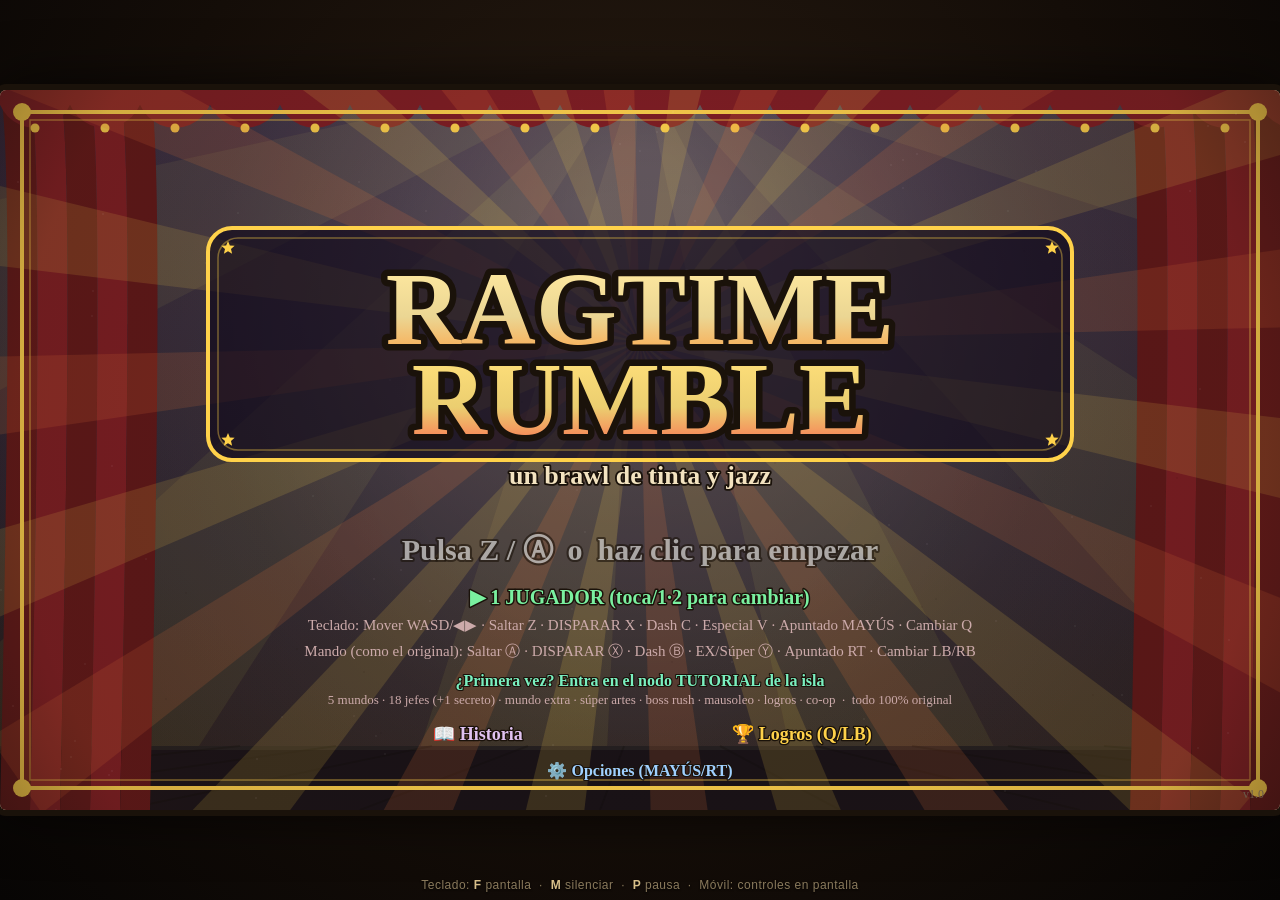
==== index.html @ 5e8e70d7 "Add files via upload" ====
<!DOCTYPE html>
<html lang="es">
<head>
<meta charset="UTF-8" />
<meta name="viewport" content="width=device-width, initial-scale=1.0, maximum-scale=1.0, user-scalable=no, viewport-fit=cover" />
<meta name="apple-mobile-web-app-capable" content="yes" />
<meta name="mobile-web-app-capable" content="yes" />
<meta name="theme-color" content="#140d08" />
<meta name="apple-mobile-web-app-status-bar-style" content="black-translucent" />
<title>RAGTIME RUMBLE — un brawl de tinta y jazz</title>
<link rel="manifest" href="manifest.webmanifest" />
<link rel="icon" href="icon.svg" type="image/svg+xml" />
<link rel="apple-touch-icon" href="icon.svg" />
<link rel="stylesheet" href="style.css" />
</head>
<body>
  <div id="wrap">
    <canvas id="game" width="1280" height="720"></canvas>
  </div>
  <div id="hint">Teclado: <b>F</b> pantalla &nbsp;·&nbsp; <b>M</b> silenciar &nbsp;·&nbsp; <b>P</b> pausa &nbsp;·&nbsp; Móvil: controles en pantalla</div>
  <div id="rotate"><div>🎺 Gira el móvil ↔<br /><small>RAGTIME RUMBLE se juega en horizontal</small></div></div>

  <script src="audio.js"></script>
  <script src="bosses.js"></script>
  <script src="game.js"></script>
  <script>
    /* PWA: registra el service worker para instalar el juego y jugar offline */
    if ("serviceWorker" in navigator) addEventListener("load", () => navigator.serviceWorker.register("sw.js").catch(() => { }));
  </script>
</body>
</html>
---- style.css ----
* { box-sizing: border-box; }
html, body {
  margin: 0;
  height: 100%;
  background: #0c0a08;
  overflow: hidden;
  overscroll-behavior: none;            /* sin "tirar para recargar" en móvil */
  font-family: "Trebuchet MS", "Segoe UI", sans-serif;
  -webkit-user-select: none;
  user-select: none;
  -webkit-tap-highlight-color: transparent;
  cursor: default;
}
#wrap {
  position: fixed;
  inset: 0;
  display: flex;
  align-items: center;
  justify-content: center;
  background:
    radial-gradient(circle at 50% 35%, #2a1d12 0%, #140d08 60%, #070504 100%);
}
canvas#game {
  width: min(100vw, 177.78vh);   /* keep 16:9 letterbox */
  height: min(56.25vw, 100vh);
  background: #f3e3c0;
  image-rendering: auto;
  border-radius: 6px;
  box-shadow: 0 0 0 6px #1a120a, 0 0 60px rgba(0,0,0,0.8), inset 0 0 120px rgba(0,0,0,0.15);
  touch-action: none;
}
#hint {
  position: fixed;
  bottom: 8px;
  left: 0; right: 0;
  text-align: center;
  color: #8a7a5c;
  font-size: 12px;
  letter-spacing: 0.5px;
  pointer-events: none;
  text-shadow: 0 1px 2px #000;
}
#hint b { color: #d9c08a; }

/* aviso de girar el móvil (solo en pantallas táctiles en vertical) */
#rotate {
  display: none;
  position: fixed; inset: 0; z-index: 50;
  background: radial-gradient(circle at 50% 40%, #2a1d12, #070504);
  color: #ffd24a; text-align: center;
  align-items: center; justify-content: center;
  font-size: 26px; font-weight: bold; padding: 24px;
}
#rotate small { color: #f3e3c0; font-weight: normal; font-size: 15px; }
@media (orientation: portrait) and (pointer: coarse) {
  #rotate { display: flex; }
  #hint { display: none; }
}
/* en móvil, ocultar la ayuda de teclado de abajo */
@media (pointer: coarse) { #hint { display: none; } }
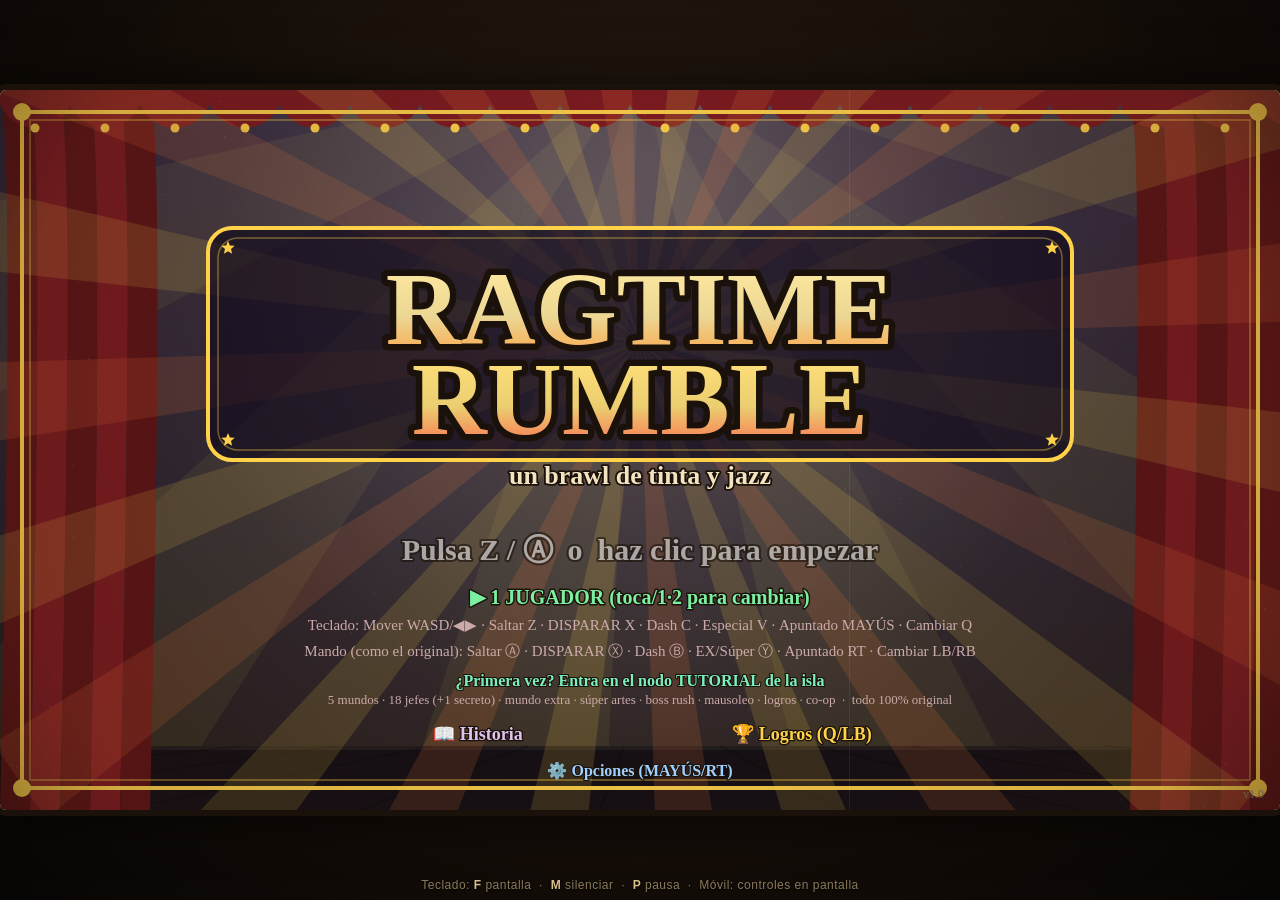
==== commit 07d1442e: "Add files via upload" ====
--- a/index.html
+++ b/index.html
@@ -10,7 +10,8 @@
 <title>RAGTIME RUMBLE — un brawl de tinta y jazz</title>
 <link rel="manifest" href="manifest.webmanifest" />
 <link rel="icon" href="icon.svg" type="image/svg+xml" />
-<link rel="apple-touch-icon" href="icon.svg" />
+<link rel="icon" type="image/png" sizes="192x192" href="icon-192.png" />
+<link rel="apple-touch-icon" href="icon-192.png" />
 <link rel="stylesheet" href="style.css" />
 </head>
 <body>
